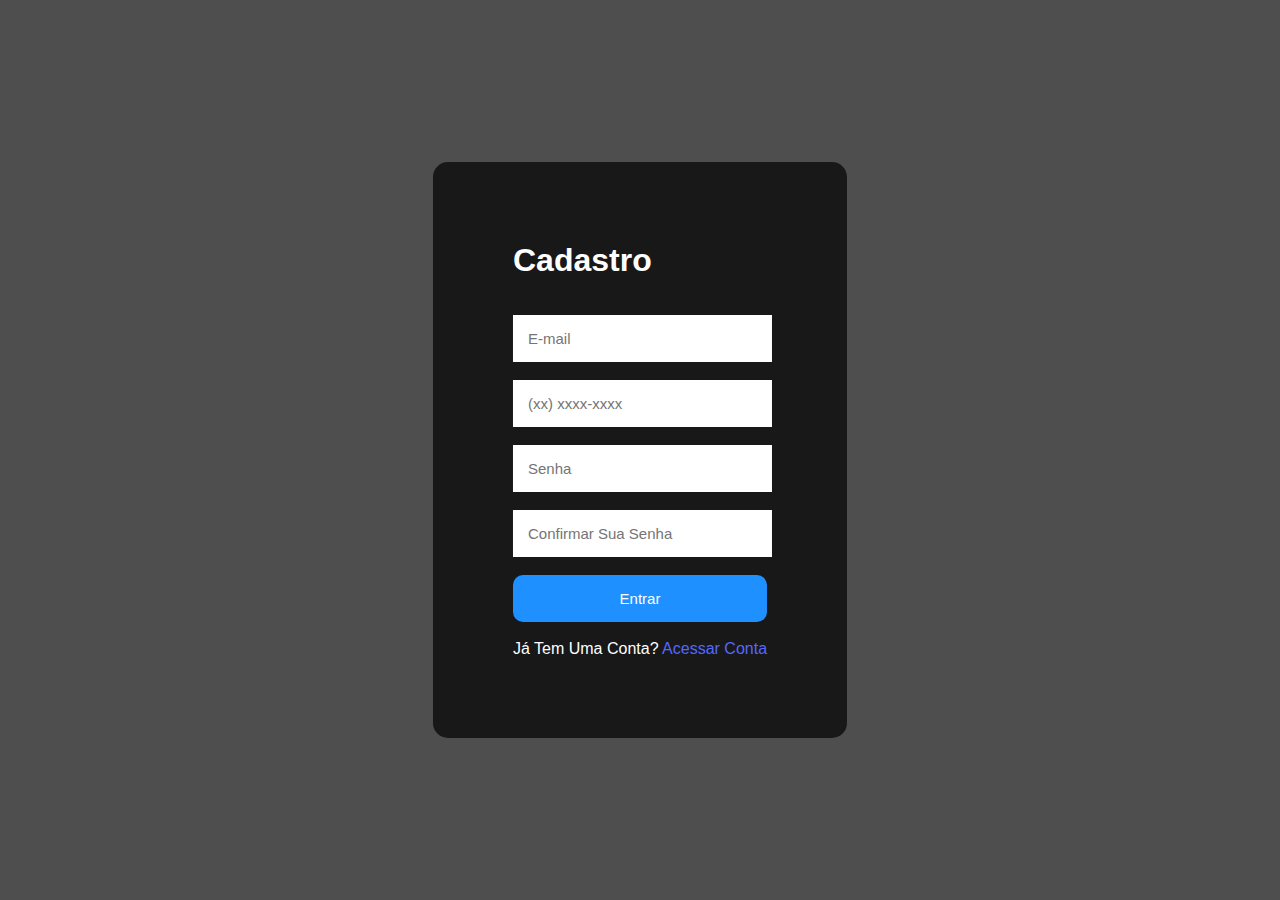
==== extras/cadastro.html @ 4b1dd9a1 "11/08" ====
<!DOCTYPE html>
<html lang="en">
<head>
    <meta charset="UTF-8">
    <meta name="viewport" content="width=device-width, initial-scale=1.0">
    <title>Cadastro</title>
    <link rel="stylesheet" href="cadastro.css">
</head>
<body>
    <div>
        <h1>Cadastro</h1>
        <br><br>
        <input type="text" placeholder="E-mail">
        <br><br>
        <input type="text" placeholder="(xx) xxxx-xxxx">
        <br><br>
        <input type="password" placeholder="Senha">
        <br><br>
        <input type="password" placeholder="Confirmar Sua Senha">
        <br><br>
        <a href="index.html"><button>Entrar</button></a> 
        <br><br>
        <p>Já Tem Uma Conta? <a href="extras/login.html">Acessar Conta</a></p>
   </div>
</body>
</html>
---- extras/cadastro.css ----
*{
    margin: 0;
    padding: 0;
    font-family: Verdana, Geneva, Tahoma, sans-serif;
    
}
body{
    font-family: Verdana, Geneva, Tahoma, sans-serif;
    background-color: #4e4e4e;
    
}
div{
    background-color:#181818;
    position: absolute;
    top: 50%;
    left: 50%;
    transform: translate(-50%, -50%);
    padding: 80px;
    border-radius: 15px;
    color: #fff;
    
}
input{
    padding: 15px;
    border: none;
    outline: none;
    font-size: 15px;
    width: 90%;
}
button{
    background-color: dodgerblue;
    border: none;
    padding: 15px;
    width: 100%;
    border-radius: 10px;
    cursor: pointer;
    color: white;
    font-size: 15px;
    transition: 0.5s;
}
button:hover{
    background-color: deepskyblue;
    transition: 0.3s;
}
p{
    color: #fff;
    font-family: Verdana, Geneva, Tahoma, sans-serif;
    
}
a{
    text-decoration: none;
    color: #5568fe;
   
}
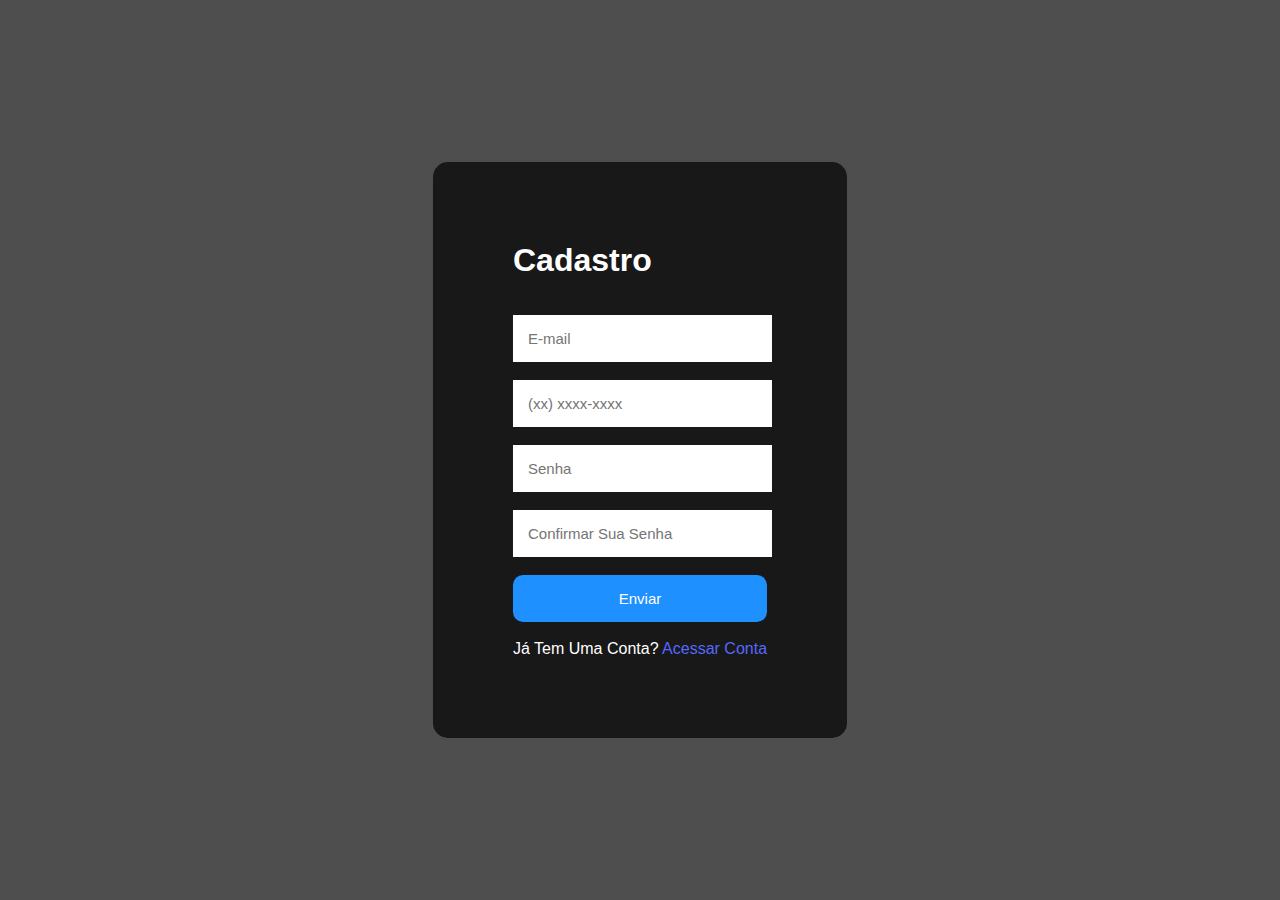
==== commit f5c546af: "16/08 correções" ====
--- a/extras/cadastro.html
+++ b/extras/cadastro.html
@@ -18,9 +18,9 @@
         <br><br>
         <input type="password" placeholder="Confirmar Sua Senha">
         <br><br>
-        <a href="index.html"><button>Entrar</button></a> 
+        <a href="login.html"><button>Enviar</button></a> 
         <br><br>
-        <p>Já Tem Uma Conta? <a href="extras/login.html">Acessar Conta</a></p>
+        <p>Já Tem Uma Conta? <a href="login.html">Acessar Conta</a></p>
    </div>
 </body>
 </html>